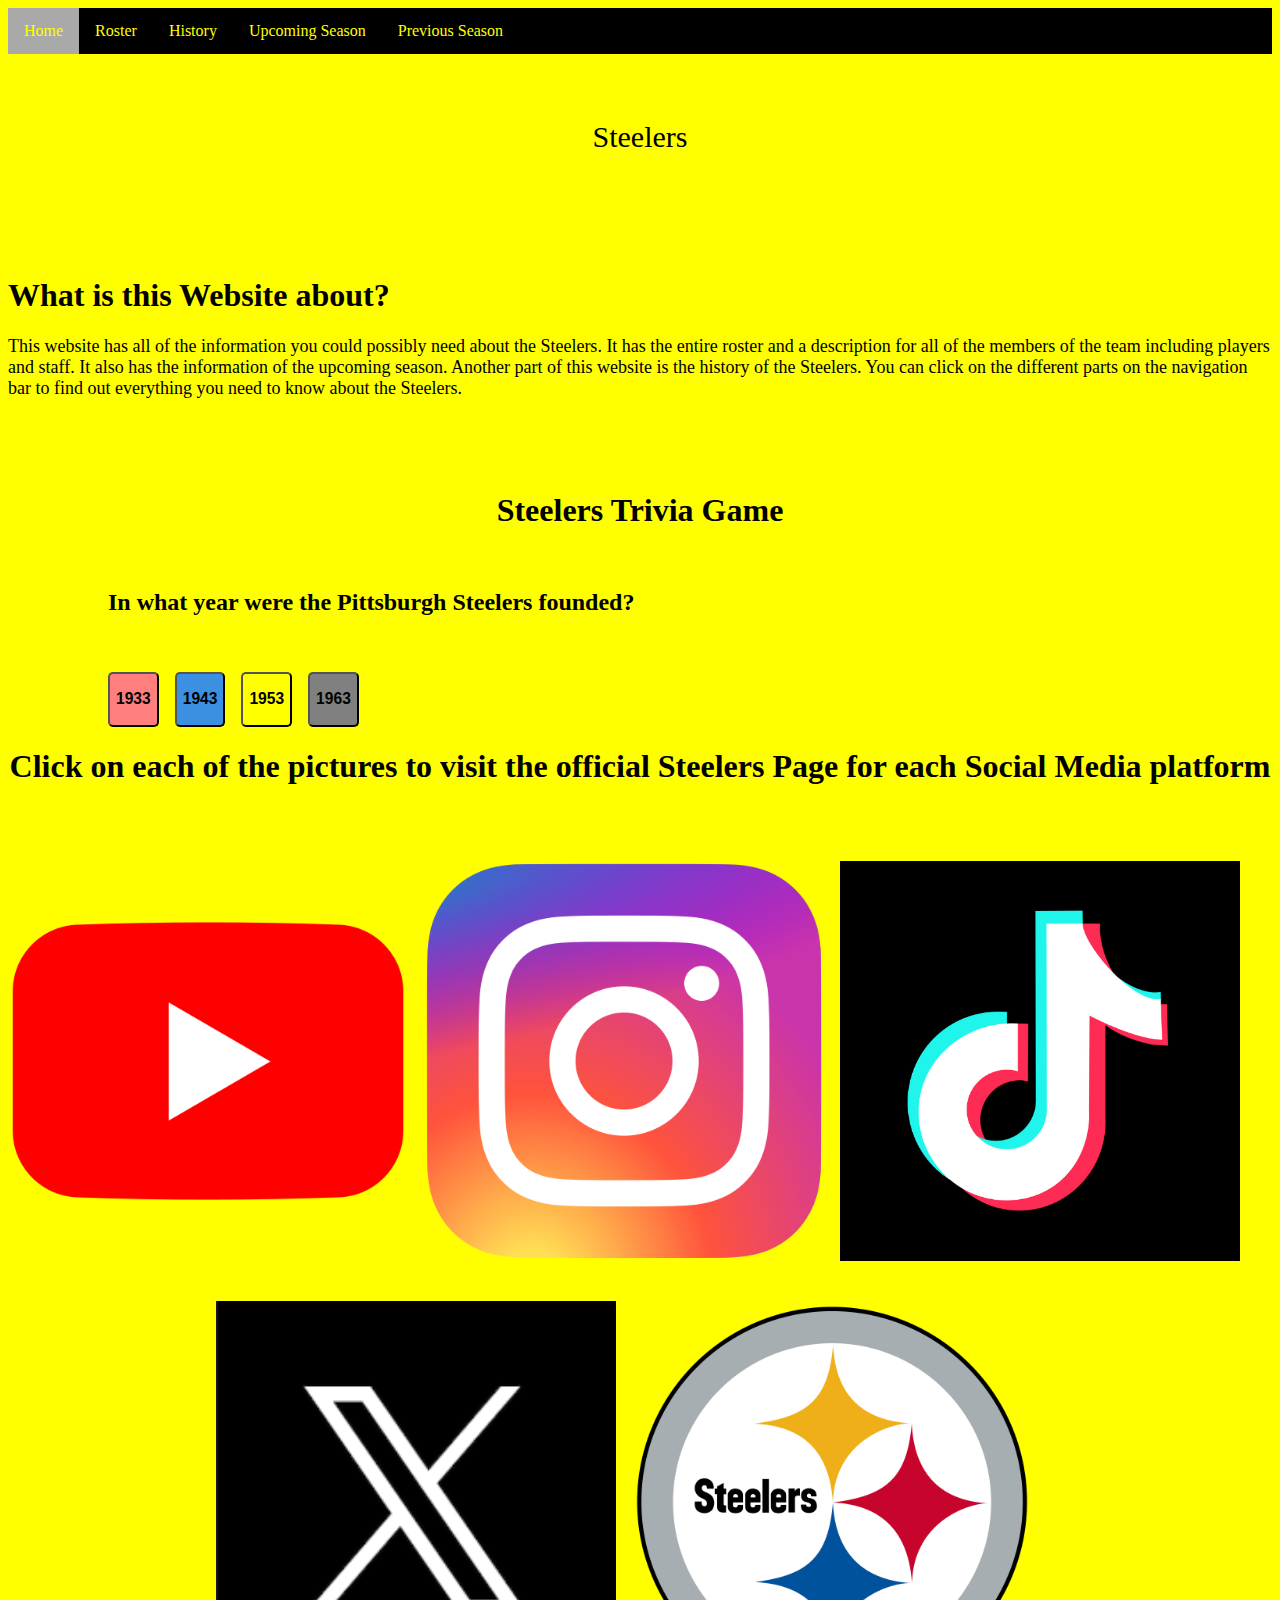
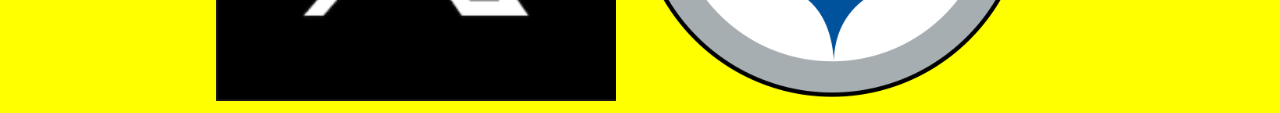
==== Index.html @ 9fed741a "Update Index.html" ====
<!DOCTYPE html>
<html lang="en">
<head>
    <meta charset="UTF-8">
    <meta name="viewport" content="width=device-width, initial-scale=1.0">
    <link rel="stylesheet" type="text/css" href="style.css">
    <title>Home</title>
</head>
<body>
<div class="topnav">
    <a class="active" href="Index.html">Home</a>
    <a href="Roster.html">Roster</a>
    <a href="History.html">History</a>
    <a href="Upcoming_Season.html">Upcoming Season</a>
    <a href="Previous_Season.html">Previous Season</a>
</div>
    <br><br>
<p class="header">Steelers</p>
    <br><br><br><br>
<h1 class="heading">What is this Website about?</h1>
    <p class="description">This website has all of the information you could possibly need about the Steelers. It has the entire roster and a description for all of the members of the team including players and staff. It also has the information of the upcoming season. Another part of this website is the history of the Steelers. You can click on the different parts on the navigation bar to find out everything you need to know about the Steelers.</p>
    <br><br><br>
    <div class="trivia_game"> 
    <h1 style="text-align: center;">Steelers Trivia Game</h1>
    <br>
    <div class="question"><h2>In what year were the Pittsburgh Steelers founded?</h2></div>
    <br><br>
    <button class="option_1" type="button" onclick="document.getElementById('Answer_1').innerHTML = 'Correct, the Pittsburgh Steelers were founded on July 8, 1933'"><h3>1933</h3></button>    
    &nbsp;&nbsp
    <button class="option_2" type="button" onclick="document.getElementById('Answer_1').innerHTML = 'Wrong! Try again!'"><h3>1943</h3></button>
    &nbsp;&nbsp
    <button class="option_3" type="button" onclick="document.getElementById('Answer_1').innerHTML = 'Wrong! Try again!'"><h3>1953</h3></button>    
    &nbsp;&nbsp
    <button class="option_4" type="button" onclick="document.getElementById('Answer_1').innerHTML = 'Wrong! Try again!'"><h3>1963</h3></button>
    <br>
    <h3 class="answer" id="Answer_1"></h3>
    </div>
    <h1 style="text-align: center;">Click on each of the pictures to visit the official Steelers Page for each Social Media platform</h1>
    <br><br><br>
    <div style="display: inline-block; text-align: center;">
        <a href="https://www.youtube.com/channel/UChaRXjMDs4ppKfnTPE6Z89w"><img src="./images/youtube_logo.PNG" alt="Youtube Logo" width="400" height="400"></a>
        &nbsp;&nbsp;
        <a href="https://www.instagram.com/steelers/"><img src="./images/instagram_logo.PNG" alt="Instagram Logo" width="400" height="400"></a>
        &nbsp;&nbsp;
        <a href="https://www.tiktok.com/@steelers"><img src="./images/tiktok_logo.PNG" alt="Tiktok Logo" width="400" height="400"></a>
        <br><br><br>
        <a href="https://twitter.com/steelers/"><img src="./images/X_Logo.PNG" alt="X Logo" width="400" height="400"></a>
        &nbsp;&nbsp;
        <a href="https://www.steelers.com/"><img src="./images/Steelers_Logo.PNG" alt="Steelers Logo" width="400" height="400"></a>
    </div>
</body>
</html>
---- style.css ----
.topnav {
            background-color: black;
            overflow: hidden;
}

.topnav a {
            float: left;
            display: block;
            color: yellow;
            text-align: center;
            padding: 14px 16px;
            text-decoration: none;
}

  .topnav a:hover {
            background-color: white;
            color: black;
}

.topnav a.active {
            background-color: #A9A9A9;
            color: yellow;
}

.header {
            color: black;
            text-align: center;
            font-size: 30px;
}

body {
            background-color: yellow;
}

.heading {
            text-align: left;
            color: black;
}

.description {
            text-align: left;
            color: black;
            font-size: 18px
}

.trivia_game {
            padding-left: 100px;
            padding-right: 100px;
}

.question {
            text-align: left;
}

.option_1 {
            background-color: #FF7F7F;
            border-color: black;
            border-radius: 5px;
}

.option_2 {
            background-color: #3b90e1;
            border-color: black;
            border-radius: 5px;
}

.option_3 {
            background-color: yellow;
            border-color: black;
            border-radius: 5px;
}

.option_4 {
            background-color: gray;
            border-color: black;
            border-radius: 5px;
}
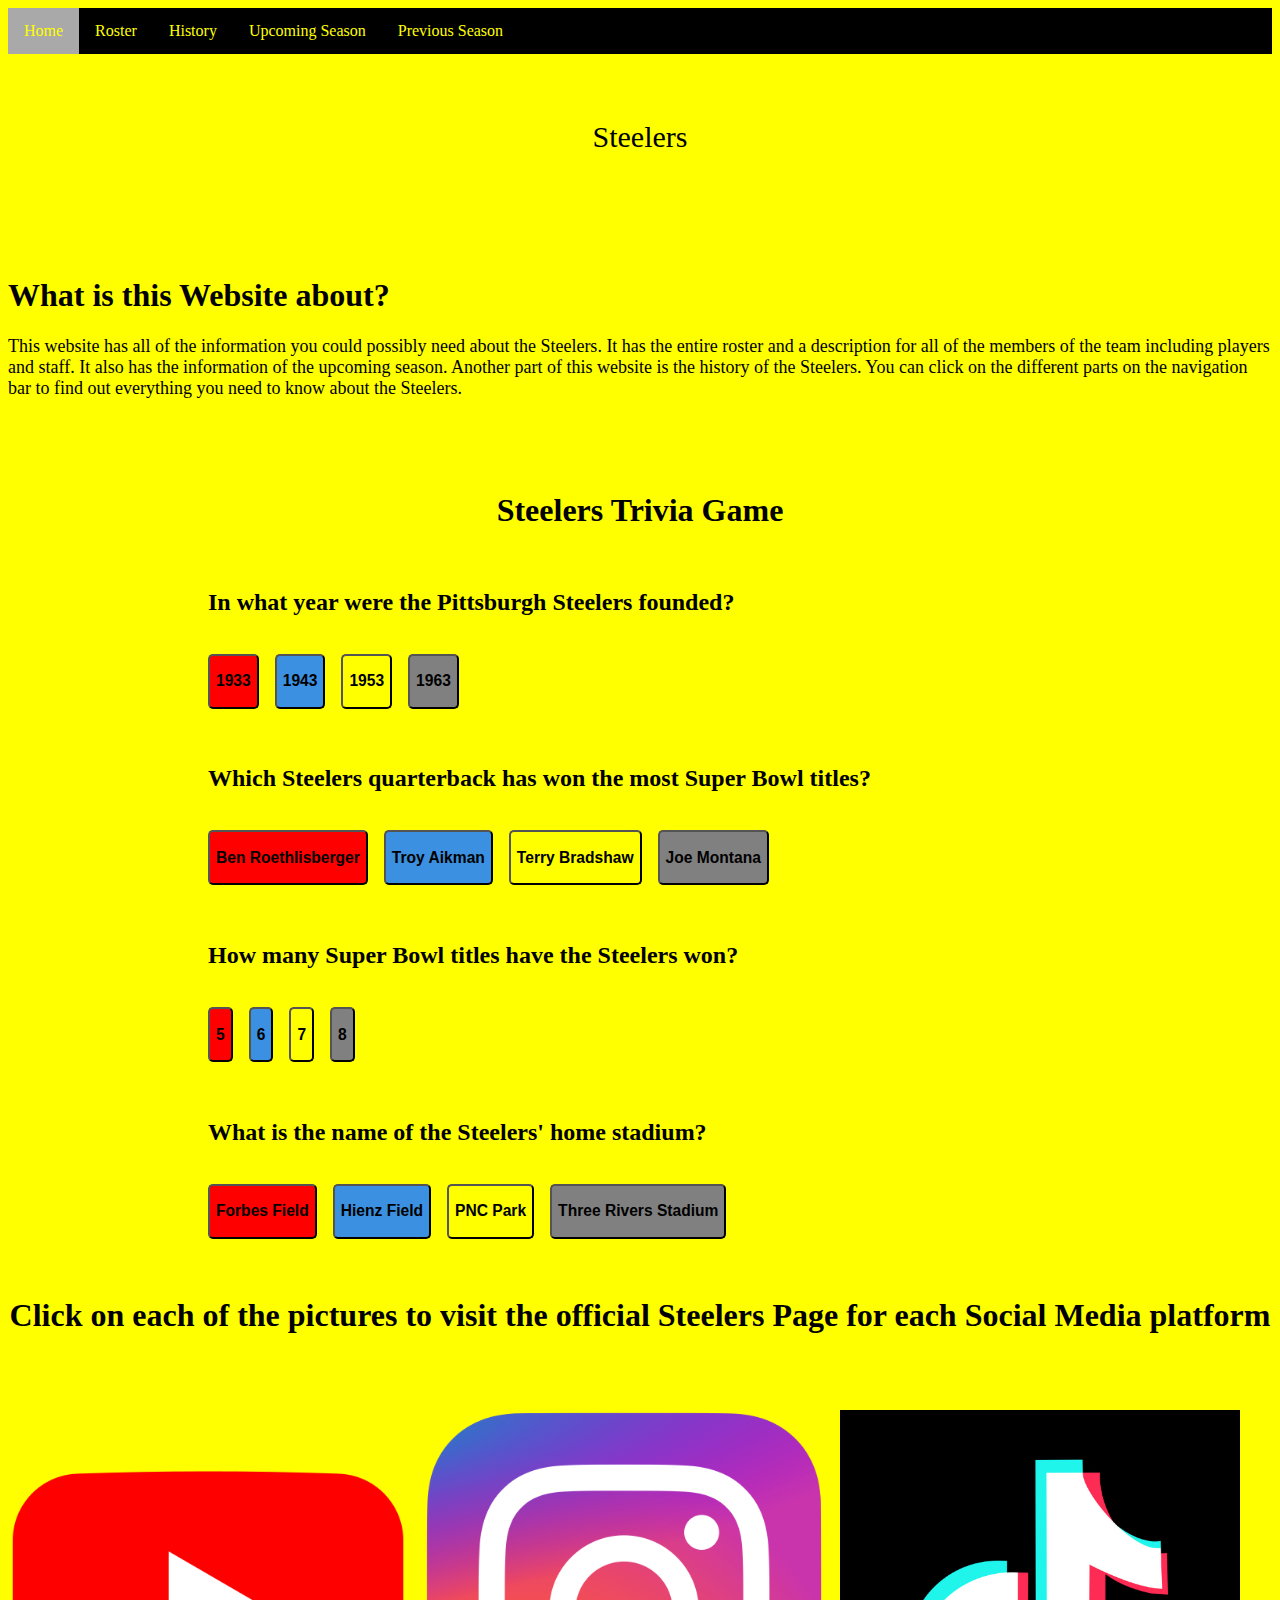
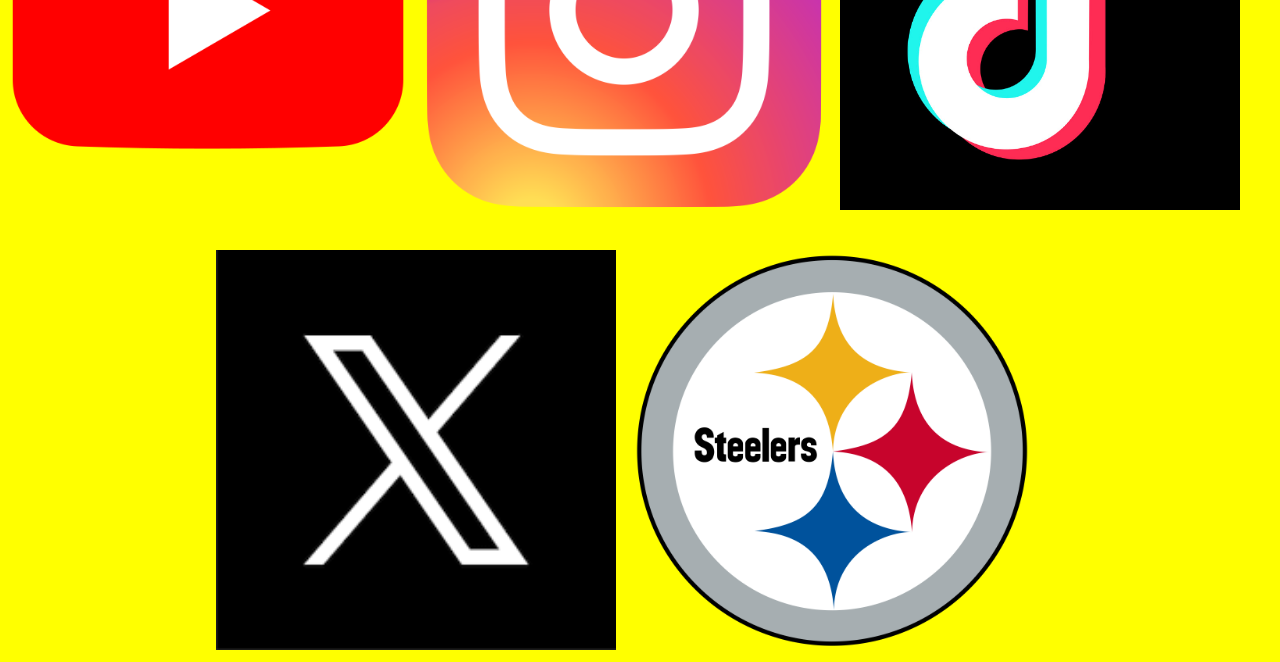
==== commit d5f506f6: "Update Index.html" ====
--- a/Index.html
+++ b/Index.html
@@ -24,8 +24,8 @@
     <h1 style="text-align: center;">Steelers Trivia Game</h1>
     <br>
     <div class="question"><h2>In what year were the Pittsburgh Steelers founded?</h2></div>
-    <br><br>
-    <button class="option_1" type="button" onclick="document.getElementById('Answer_1').innerHTML = 'Correct, the Pittsburgh Steelers were founded on July 8, 1933'"><h3>1933</h3></button>    
+    <br>
+    <button class="option_1" type="button" onclick="document.getElementById('Answer_1').innerHTML = 'Correct! the Pittsburgh Steelers were founded on July 8, 1933.'"><h3>1933</h3></button>    
     &nbsp;&nbsp
     <button class="option_2" type="button" onclick="document.getElementById('Answer_1').innerHTML = 'Wrong! Try again!'"><h3>1943</h3></button>
     &nbsp;&nbsp
@@ -34,6 +34,43 @@
     <button class="option_4" type="button" onclick="document.getElementById('Answer_1').innerHTML = 'Wrong! Try again!'"><h3>1963</h3></button>
     <br>
     <h3 class="answer" id="Answer_1"></h3>
+    <br>
+    <div class="question"><h2>Which Steelers quarterback has won the most Super Bowl titles?</h2></div>
+    <br>
+    <button class="option_1" type="button" onclick="document.getElementById('Answer_2').innerHTML = 'Wrong! Try again!'"><h3>Ben Roethlisberger</h3></button>    
+    &nbsp;&nbsp
+    <button class="option_2" type="button" onclick="document.getElementById('Answer_2').innerHTML = 'Wrong! Try again!'"><h3>Troy Aikman</h3></button>
+    &nbsp;&nbsp
+    <button class="option_3" type="button" onclick="document.getElementById('Answer_2').innerHTML = 'Correct! Terry Bradshaw has won 4 Super Bowls.'"><h3>Terry Bradshaw</h3></button>    
+    &nbsp;&nbsp
+    <button class="option_4" type="button" onclick="document.getElementById('Answer_2').innerHTML = 'Wrong! Try again!'"><h3>Joe Montana</h3></button>
+    <br>
+    <h3 class="answer" id="Answer_2"></h3>
+    <br>
+    <div class="question"><h2>How many Super Bowl titles have the Steelers won?</h2></div>
+    <br>
+    <button class="option_1" type="button" onclick="document.getElementById('Answer_3').innerHTML = 'Wrong! Try again!'"><h3>5</h3></button>    
+    &nbsp;&nbsp
+    <button class="option_2" type="button" onclick="document.getElementById('Answer_3').innerHTML = 'Correct! The Steelers have won Super Bowls in  2009, 2006, 1980, 1979, 1976, and 1975.'"><h3>6</h3></button>
+    &nbsp;&nbsp
+    <button class="option_3" type="button" onclick="document.getElementById('Answer_3').innerHTML = 'Wrong! Try again!'"><h3>7</h3></button>    
+    &nbsp;&nbsp
+    <button class="option_4" type="button" onclick="document.getElementById('Answer_3').innerHTML = 'Wrong! Try again!'"><h3>8</h3></button>
+    <br>
+    <h3 class="answer" id="Answer_3"></h3>
+    <br>
+    <div class="question"><h2>What is the name of the Steelers' home stadium?</h2></div>
+    <br>
+    <button class="option_1" type="button" onclick="document.getElementById('Answer_4').innerHTML = 'Wrong! Try again!'"><h3>Forbes Field</h3></button>    
+    &nbsp;&nbsp
+    <button class="option_2" type="button" onclick="document.getElementById('Answer_4').innerHTML = 'Correct! Heinz Field opened in 2001'"><h3>Hienz Field</h3></button>
+    &nbsp;&nbsp
+    <button class="option_3" type="button" onclick="document.getElementById('Answer_4').innerHTML = 'Wrong! Try again!'"><h3>PNC Park</h3></button>    
+    &nbsp;&nbsp
+    <button class="option_4" type="button" onclick="document.getElementById('Answer_4').innerHTML = 'Wrong! Try again!'"><h3>Three Rivers Stadium</h3></button>
+    <br>
+    <h3 class="answer" id="Answer_4"></h3>
+    <br>
     </div>
     <h1 style="text-align: center;">Click on each of the pictures to visit the official Steelers Page for each Social Media platform</h1>
     <br><br><br>
--- a/style.css
+++ b/style.css
@@ -44,8 +44,8 @@
 }
 
 .trivia_game {
-            padding-left: 100px;
-            padding-right: 100px;
+            padding-left: 200px;
+            padding-right: 200px;
 }
 
 .question {
@@ -53,7 +53,7 @@
 }
 
 .option_1 {
-            background-color: #FF7F7F;
+            background-color: red;
             border-color: black;
             border-radius: 5px;
 }
@@ -75,3 +75,4 @@
             border-color: black;
             border-radius: 5px;
 }
+            
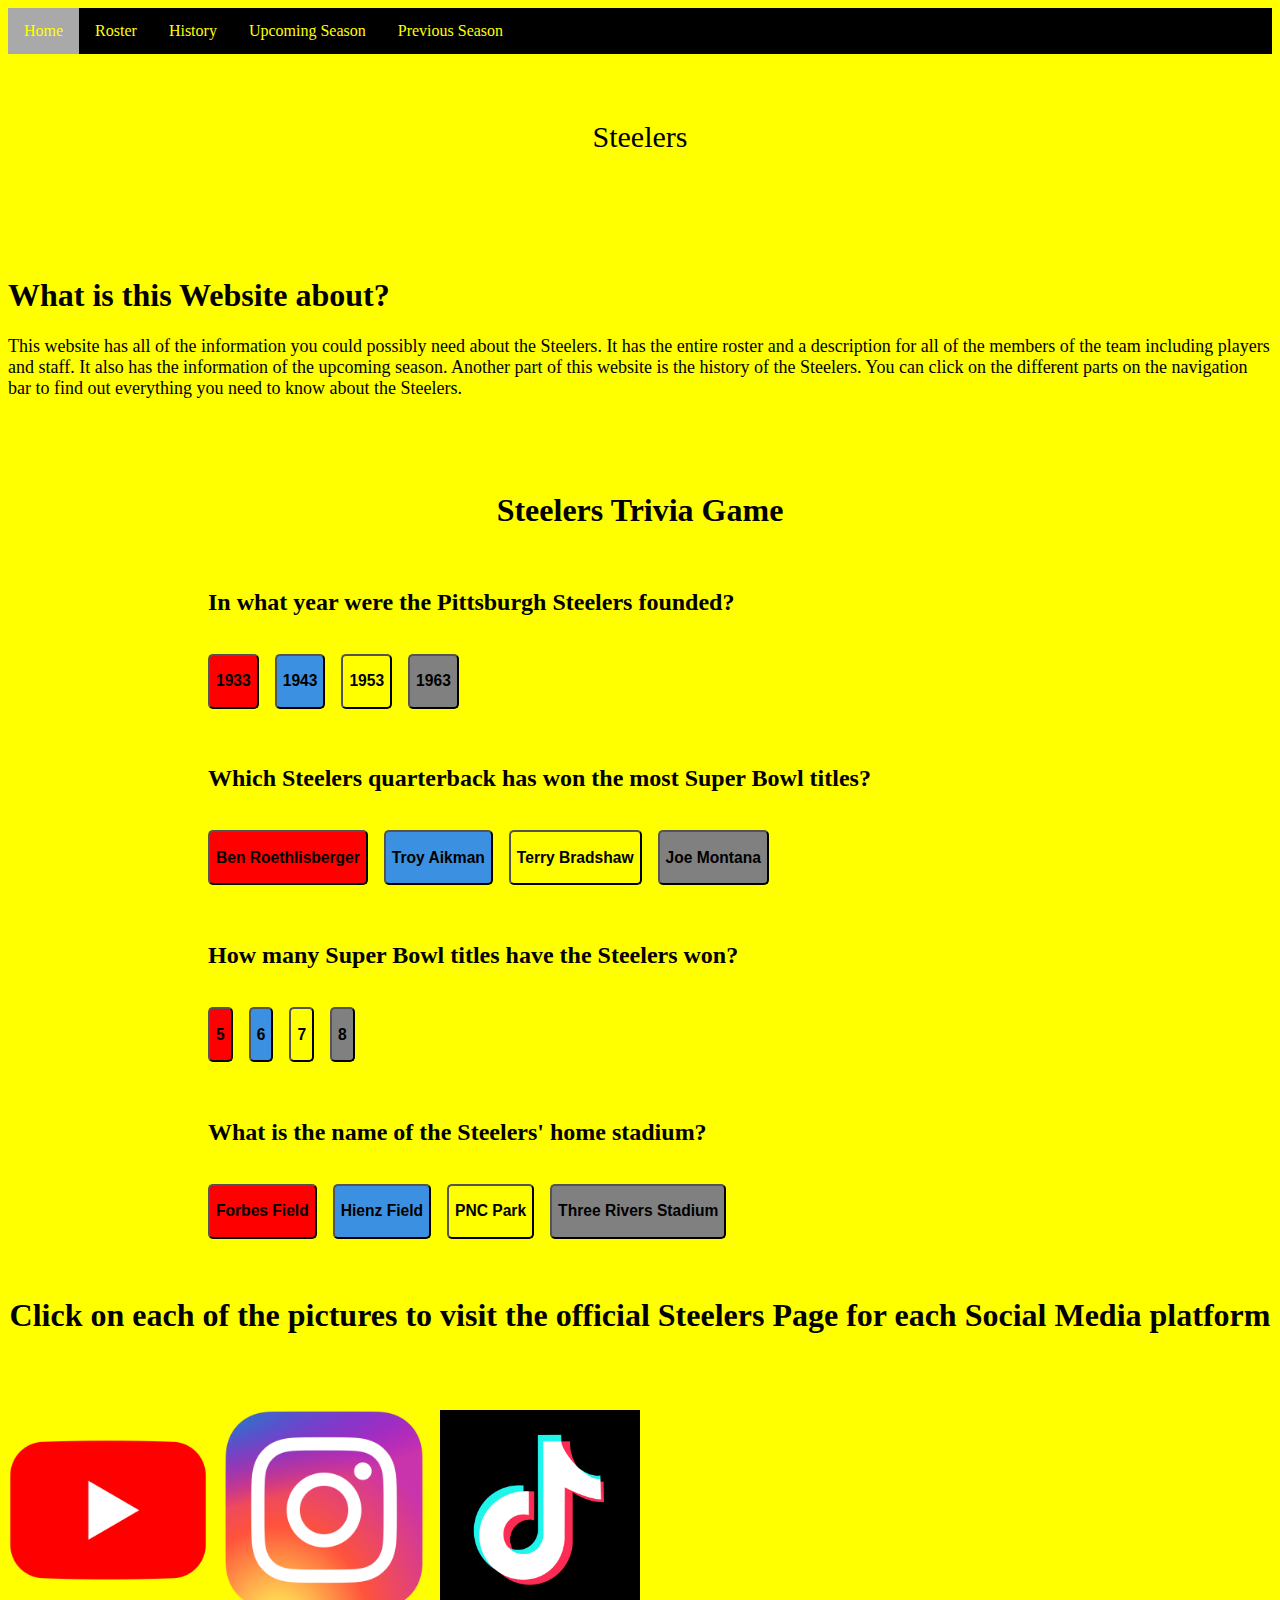
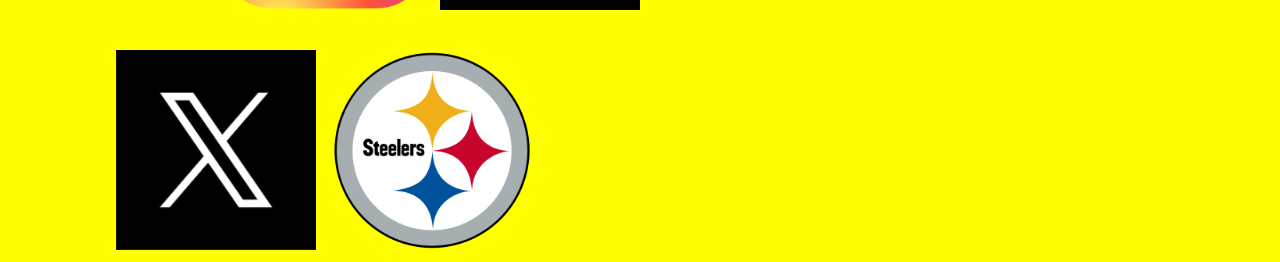
==== commit ec7af8b1: "Update Index.html" ====
--- a/Index.html
+++ b/Index.html
@@ -75,15 +75,15 @@
     <h1 style="text-align: center;">Click on each of the pictures to visit the official Steelers Page for each Social Media platform</h1>
     <br><br><br>
     <div style="display: inline-block; text-align: center;">
-        <a href="https://www.youtube.com/channel/UChaRXjMDs4ppKfnTPE6Z89w"><img src="./images/youtube_logo.PNG" alt="Youtube Logo" width="400" height="400"></a>
+        <a href="https://www.youtube.com/channel/UChaRXjMDs4ppKfnTPE6Z89w"><img src="./images/youtube_logo.PNG" alt="Youtube Logo" width="200" height="200"></a>
         &nbsp;&nbsp;
-        <a href="https://www.instagram.com/steelers/"><img src="./images/instagram_logo.PNG" alt="Instagram Logo" width="400" height="400"></a>
+        <a href="https://www.instagram.com/steelers/"><img src="./images/instagram_logo.PNG" alt="Instagram Logo" width="200" height="200"></a>
         &nbsp;&nbsp;
-        <a href="https://www.tiktok.com/@steelers"><img src="./images/tiktok_logo.PNG" alt="Tiktok Logo" width="400" height="400"></a>
+        <a href="https://www.tiktok.com/@steelers"><img src="./images/tiktok_logo.PNG" alt="Tiktok Logo" width="200" height="200"></a>
         <br><br><br>
-        <a href="https://twitter.com/steelers/"><img src="./images/X_Logo.PNG" alt="X Logo" width="400" height="400"></a>
+        <a href="https://twitter.com/steelers/"><img src="./images/X_Logo.PNG" alt="X Logo" width="200" height="200"></a>
         &nbsp;&nbsp;
-        <a href="https://www.steelers.com/"><img src="./images/Steelers_Logo.PNG" alt="Steelers Logo" width="400" height="400"></a>
+        <a href="https://www.steelers.com/"><img src="./images/Steelers_Logo.PNG" alt="Steelers Logo" width="200" height="200"></a>
     </div>
 </body>
 </html>
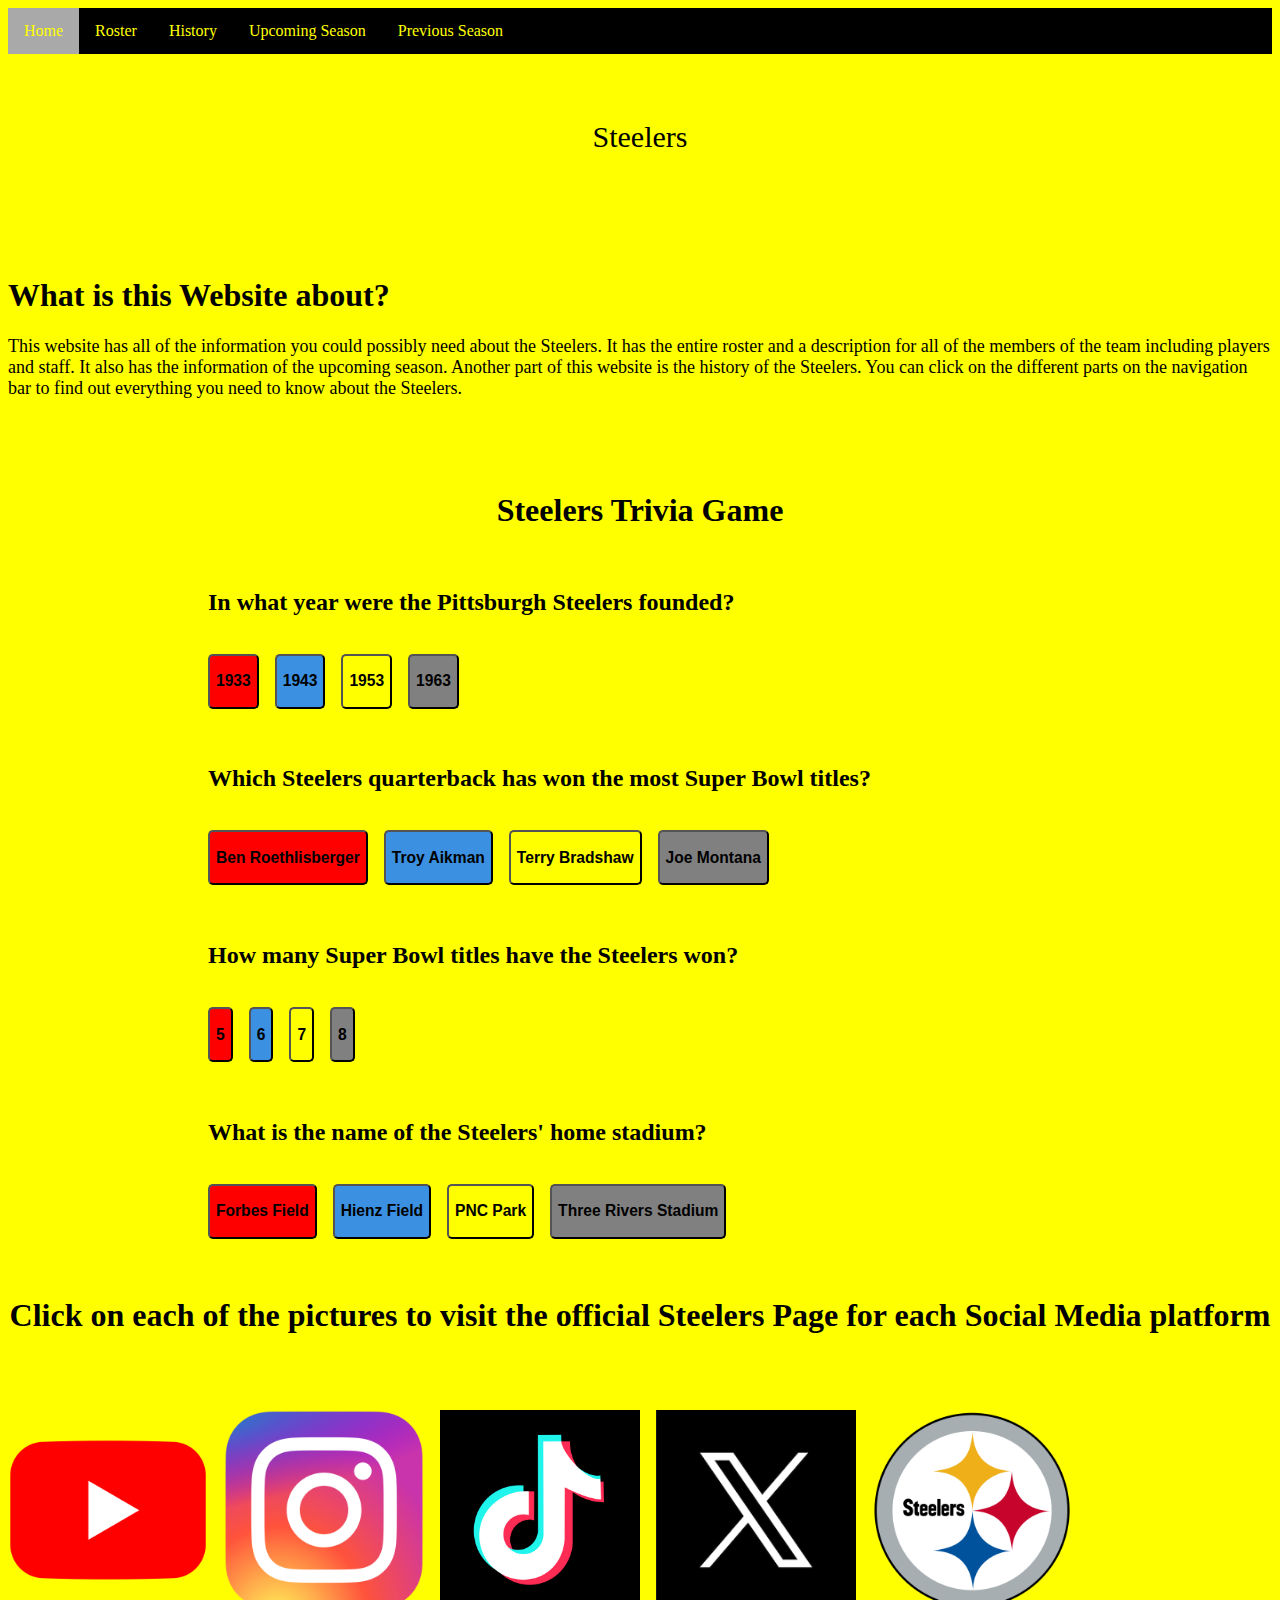
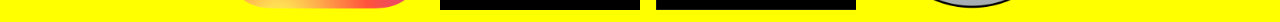
==== commit a493d220: "Update Index.html" ====
--- a/Index.html
+++ b/Index.html
@@ -80,7 +80,7 @@
         <a href="https://www.instagram.com/steelers/"><img src="./images/instagram_logo.PNG" alt="Instagram Logo" width="200" height="200"></a>
         &nbsp;&nbsp;
         <a href="https://www.tiktok.com/@steelers"><img src="./images/tiktok_logo.PNG" alt="Tiktok Logo" width="200" height="200"></a>
-        <br><br><br>
+        &nbsp;&nbsp;
         <a href="https://twitter.com/steelers/"><img src="./images/X_Logo.PNG" alt="X Logo" width="200" height="200"></a>
         &nbsp;&nbsp;
         <a href="https://www.steelers.com/"><img src="./images/Steelers_Logo.PNG" alt="Steelers Logo" width="200" height="200"></a>
--- a/style.css
+++ b/style.css
@@ -75,4 +75,8 @@
             border-color: black;
             border-radius: 5px;
 }
+
+.answer {
+            color: green;
+}
             
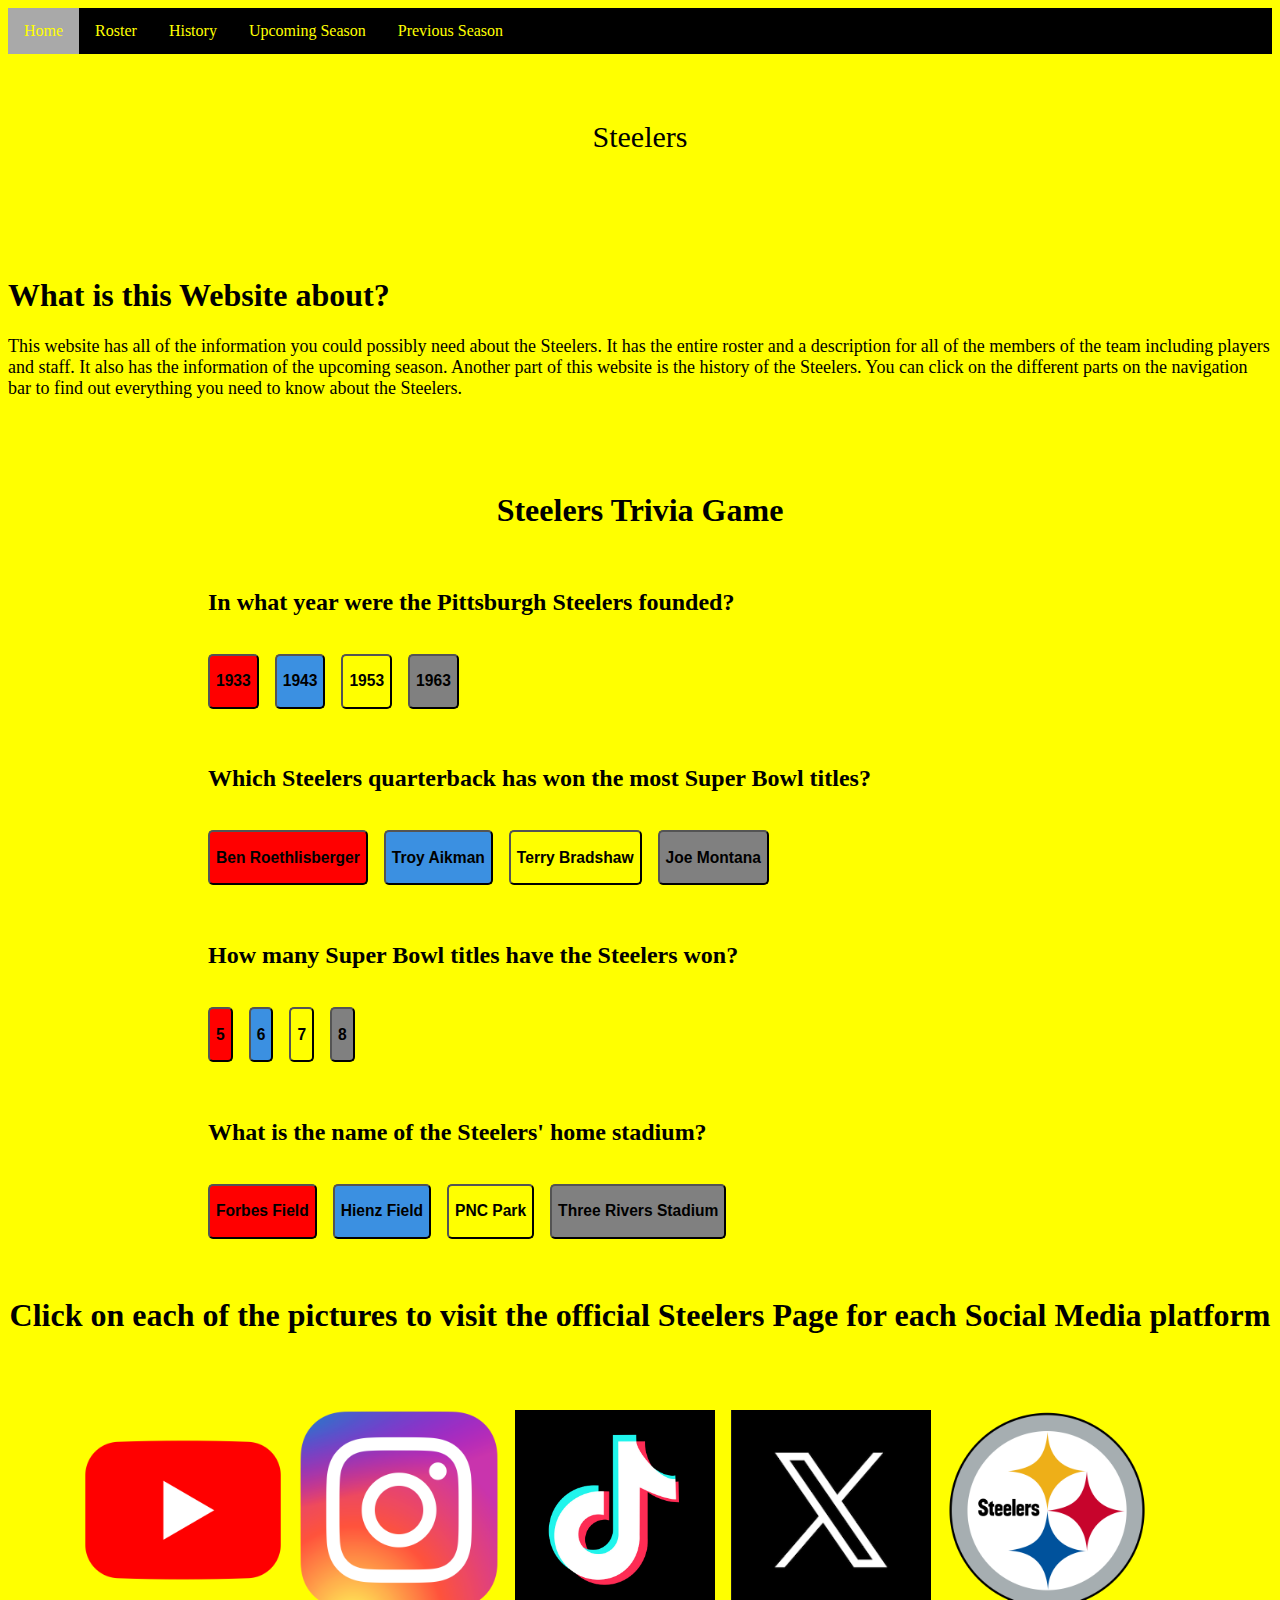
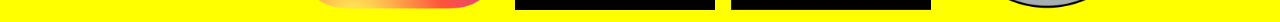
==== commit d0ee98d0: "Update Index.html" ====
--- a/Index.html
+++ b/Index.html
@@ -74,7 +74,7 @@
     </div>
     <h1 style="text-align: center;">Click on each of the pictures to visit the official Steelers Page for each Social Media platform</h1>
     <br><br><br>
-    <div style="display: inline-block; text-align: center;">
+    <div style="display: inline-block; padding-left: 75px;">
         <a href="https://www.youtube.com/channel/UChaRXjMDs4ppKfnTPE6Z89w"><img src="./images/youtube_logo.PNG" alt="Youtube Logo" width="200" height="200"></a>
         &nbsp;&nbsp;
         <a href="https://www.instagram.com/steelers/"><img src="./images/instagram_logo.PNG" alt="Instagram Logo" width="200" height="200"></a>
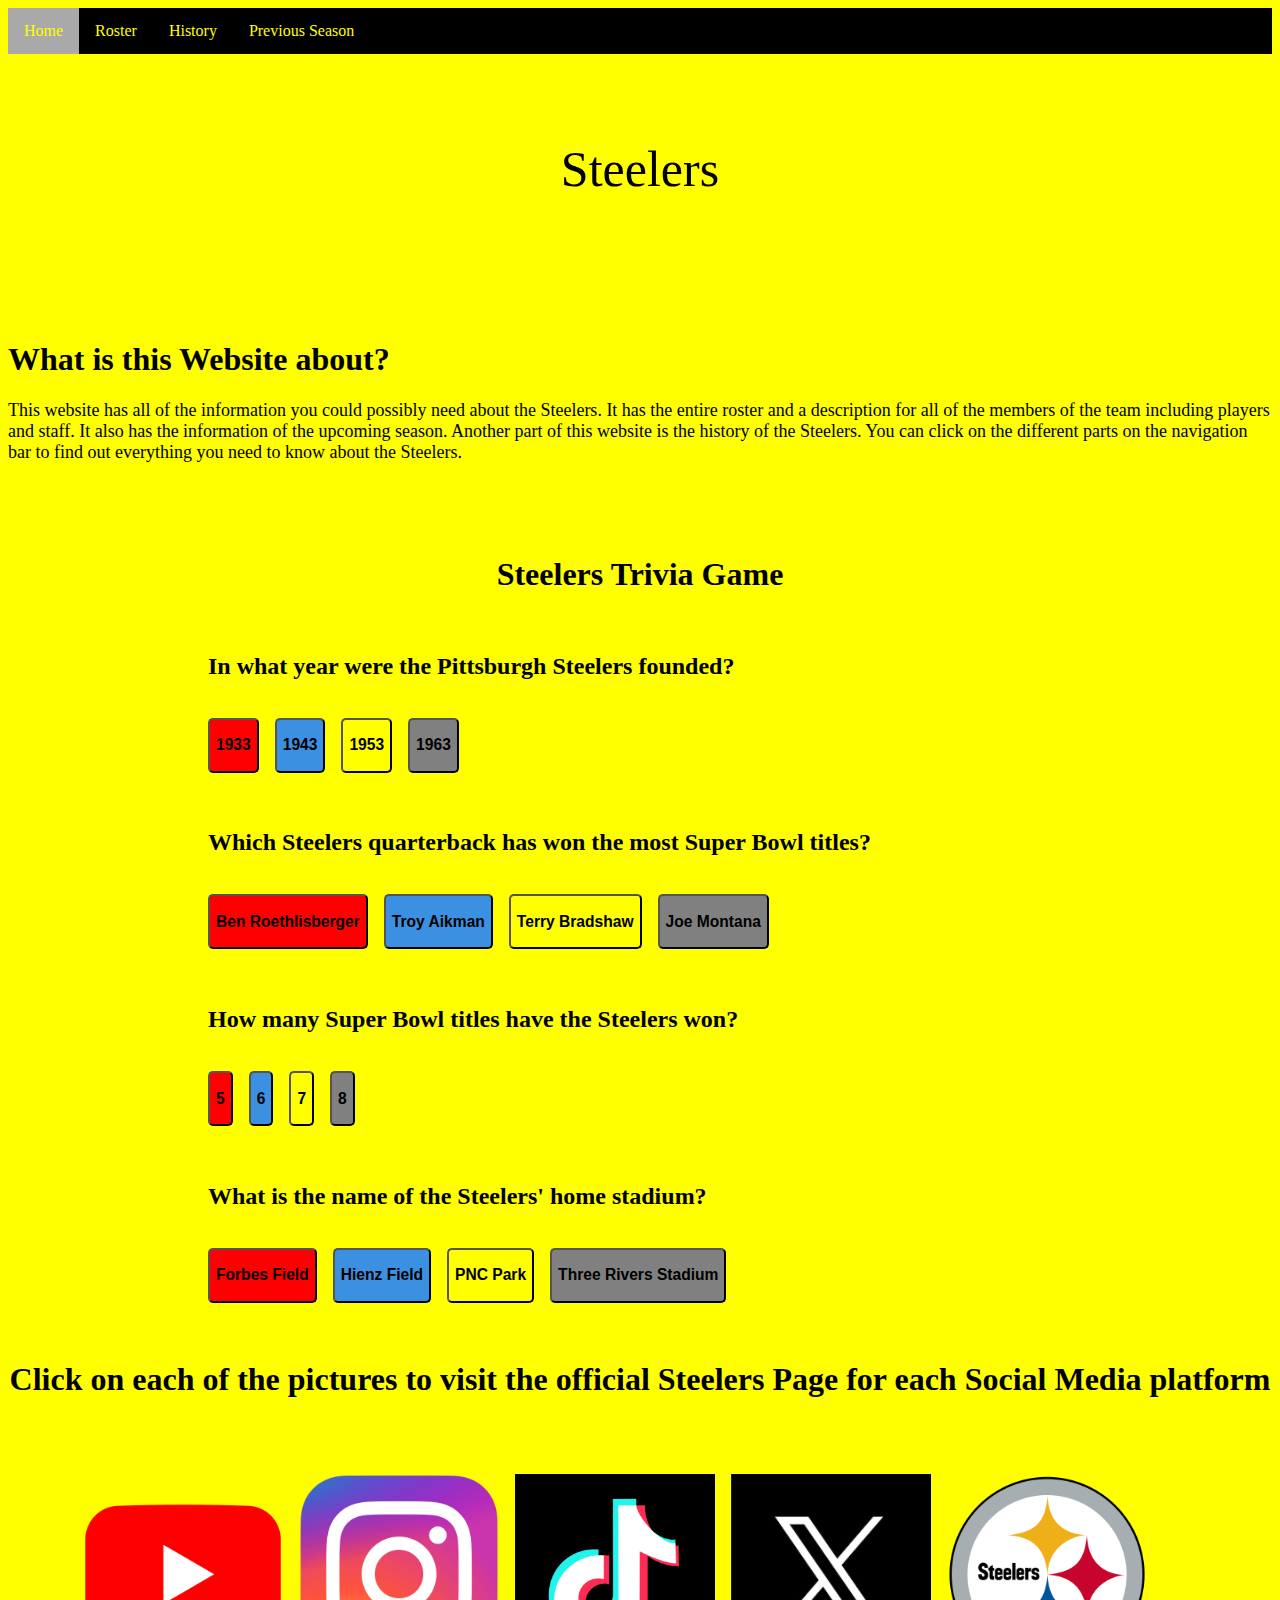
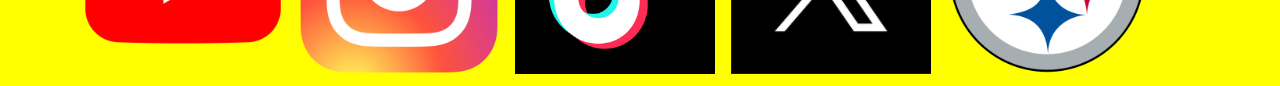
==== commit 83aa0715: "Update Index.html" ====
--- a/Index.html
+++ b/Index.html
@@ -11,7 +11,6 @@
     <a class="active" href="Index.html">Home</a>
     <a href="Roster.html">Roster</a>
     <a href="History.html">History</a>
-    <a href="Upcoming_Season.html">Upcoming Season</a>
     <a href="Previous_Season.html">Previous Season</a>
 </div>
     <br><br>
--- a/style.css
+++ b/style.css
@@ -25,7 +25,7 @@
 .header {
             color: black;
             text-align: center;
-            font-size: 30px;
+            font-size: 50px;
 }
 
 body {
@@ -79,4 +79,24 @@
 .answer {
             color: green;
 }
-            
+ 
+main {
+            padding: 20px;
+        }
+        
+table {
+            width: 100%;
+            border-collapse: collapse;
+            margin-bottom: 20px;
+        }
+        
+th, td {
+            border: 3px solid black;
+            padding: 8px;
+            text-align: left;
+            background-color: #FFFFED;
+        }
+        
+th {
+            color: black;
+        }
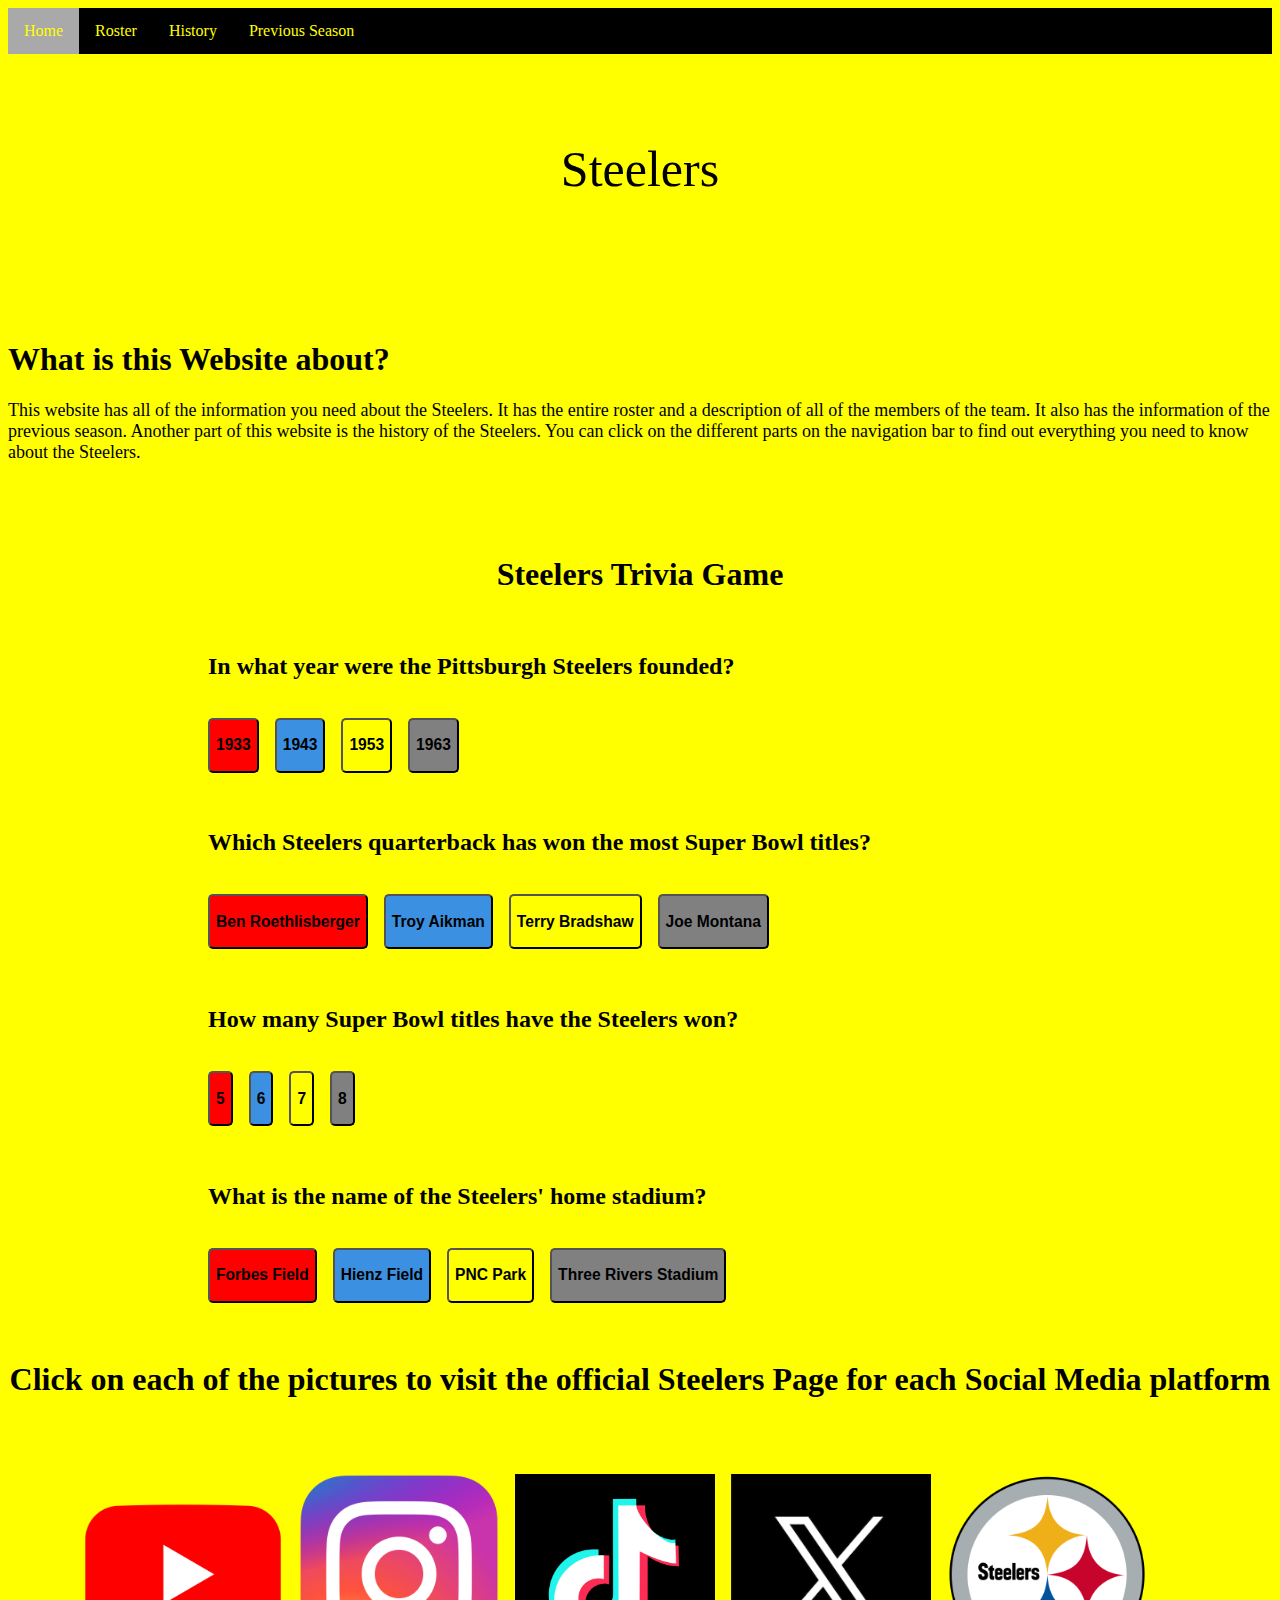
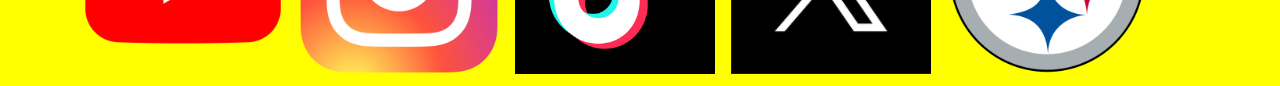
==== commit 5cc541ad: "Update Index.html" ====
--- a/Index.html
+++ b/Index.html
@@ -17,7 +17,7 @@
 <p class="header">Steelers</p>
     <br><br><br><br>
 <h1 class="heading">What is this Website about?</h1>
-    <p class="description">This website has all of the information you could possibly need about the Steelers. It has the entire roster and a description for all of the members of the team including players and staff. It also has the information of the upcoming season. Another part of this website is the history of the Steelers. You can click on the different parts on the navigation bar to find out everything you need to know about the Steelers.</p>
+    <p class="description">This website has all of the information you need about the Steelers. It has the entire roster and a description of all of the members of the team. It also has the information of the previous season. Another part of this website is the history of the Steelers. You can click on the different parts on the navigation bar to find out everything you need to know about the Steelers.</p>
     <br><br><br>
     <div class="trivia_game"> 
     <h1 style="text-align: center;">Steelers Trivia Game</h1>
--- a/style.css
+++ b/style.css
@@ -100,3 +100,12 @@
 th {
             color: black;
         }
+
+ul {
+            list-style-type: none;
+            padding: 0;
+        }
+
+li {
+            margin-bottom: 10px;
+        }
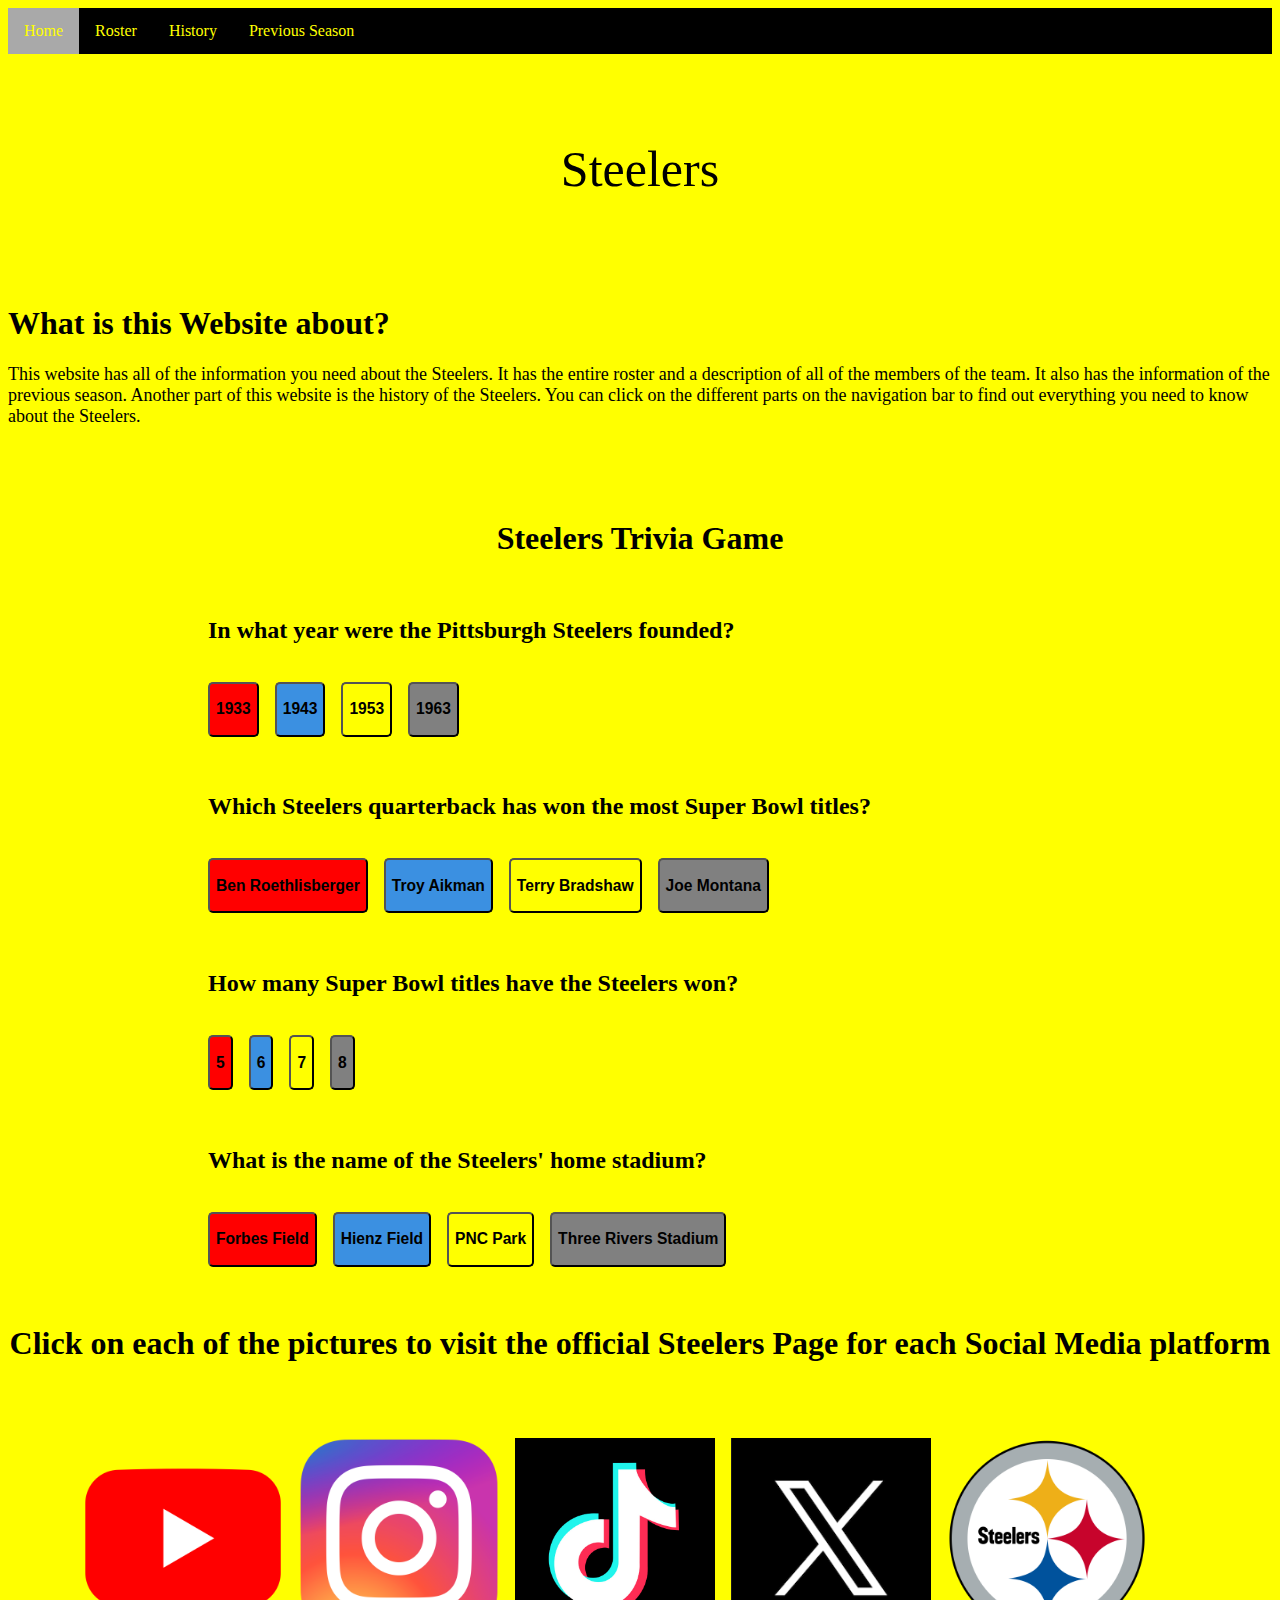
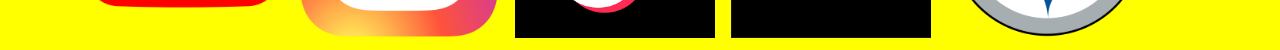
==== commit afcdf588: "Update Index.html" ====
--- a/Index.html
+++ b/Index.html
@@ -15,7 +15,7 @@
 </div>
     <br><br>
 <p class="header">Steelers</p>
-    <br><br><br><br>
+    <br><br>
 <h1 class="heading">What is this Website about?</h1>
     <p class="description">This website has all of the information you need about the Steelers. It has the entire roster and a description of all of the members of the team. It also has the information of the previous season. Another part of this website is the history of the Steelers. You can click on the different parts on the navigation bar to find out everything you need to know about the Steelers.</p>
     <br><br><br>
